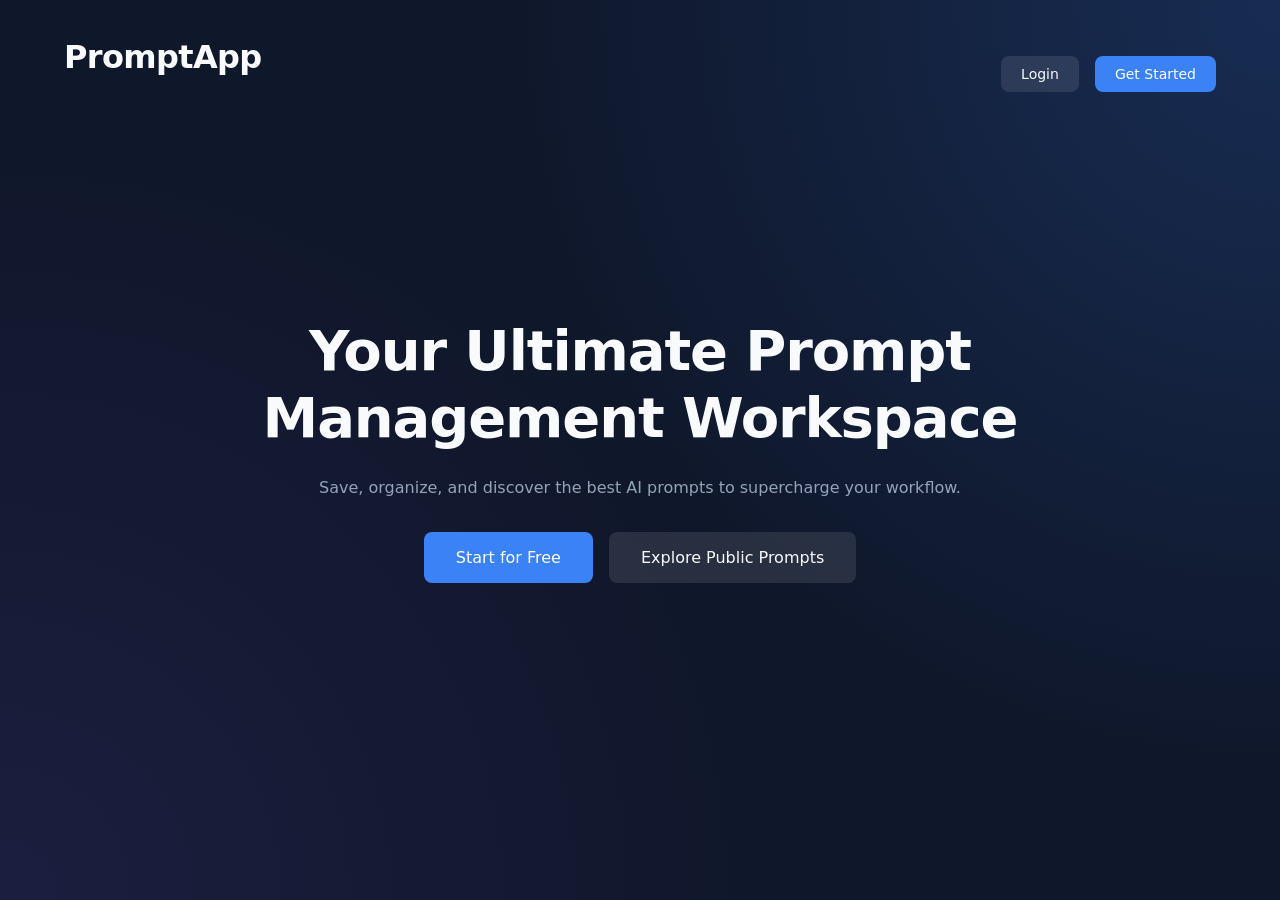
==== index.html @ 84c63709 "initial commit" ====
<!DOCTYPE html>
<html lang="en">
<head>
  <meta charset="UTF-8">
  <meta name="viewport" content="width=device-width, initial-scale=1.0">
  <title>Prompt App - Manage Your Prompts</title>
  <link rel="stylesheet" href="css/style.css">

</head>
<body>

<nav class="landing-nav">
  <h2>PromptApp</h2>
  <div class="hero-btns">
    <a href="pages/auth/login.html" class="btn btn-secondary">Login</a>
    <a href="pages/auth/register.html" class="btn btn-primary">Get Started</a>
  </div>
</nav>

<section class="landing-hero">
  <h1>Your Ultimate Prompt Management Workspace</h1>
  <p>Save, organize, and discover the best AI prompts to supercharge your workflow.</p>
  <div class="hero-btns">
    <a href="pages/auth/register.html" class="btn btn-primary" style="padding: 16px 32px; font-size: 16px;">Start for Free</a>
    <a href="pages/public/public.html?view=public" class="btn btn-secondary" style="padding: 16px 32px; font-size: 16px;">Explore Public Prompts</a>
  </div>
</section>

</body>
</html>
---- css/style.css ----
/* Modern Dashboard UI System - Optimized & Refactored */
:root {
  /* Colors - Dark (Default) */
  --bg-primary: #0f172a;
  --bg-secondary: #1e293b;
  --bg-card: rgba(30, 41, 59, 0.7);
  --bg-input: rgba(15, 23, 42, 0.5);
  --bg-header: rgba(15, 23, 42, 0.8);
  --text-primary: #f8fafc;
  --text-secondary: #94a3b8;
  --accent: #3b82f6;
  --accent-hover: #2563eb;
  --success: #10b981;
  --warning: #facc15;
  --danger: #ef4444;
  --border: rgba(255, 255, 255, 0.1);
  --sidebar-width: 260px;
  --sidebar-collapsed-width: 80px;
  --header-height: 70px;
  --font-family: 'Inter', 'Segoe UI', system-ui, sans-serif;
  --border-radius: 12px;
  --transition: all 0.3s ease;
  --search-svg: url('data:image/svg+xml;utf8,<svg xmlns="http://www.w3.org/2000/svg" width="16" height="16" fill="%2394a3b8" viewBox="0 0 16 16"><path fill-rule="evenodd" d="M11.742 10.344a6.5 6.5 0 1 0-1.397 1.398h-.001q.044.06.098.115l3.85 3.85a1 1 0 0 0 1.415-1.414l-3.85-3.85a1 1 0 0 0-.115-.1zM12 6.5a5.5 5.5 0 1 1-11 0 5.5 5.5 0 0 1 11 0"/></svg>');
}

/* Light Theme Variables */
html[data-theme="light"] {
  --bg-primary: #f1f5f9;
  --bg-secondary: #ffffff;
  --bg-card: #ffffff;
  --bg-input: #f8fafc;
  --bg-header: rgba(255, 255, 255, 0.8);
  --text-primary: #0f172a;
  --text-secondary: #64748b;
  --border: rgba(0, 0, 0, 0.1);
  --search-svg: url('data:image/svg+xml;utf8,<svg xmlns="http://www.w3.org/2000/svg" width="16" height="16" fill="%2364748b" viewBox="0 0 16 16"><path d="M11.742 10.344a6.5 6.5 0 1 0-1.397 1.398h-.001q.044.06.098.115l3.85 3.85a1 1 0 0 0 1.415-1.414l-3.85-3.85a1 1 0 0 0-.115-.1zM12 6.5a5.5 5.5 0 1 1-11 0 5.5 5.5 0 0 1 11 0"/></svg>');
}

html, body {
  height: 100%;
}

* {
  margin: 0;
  padding: 0;
  box-sizing: border-box;
}

body {
  font-family: var(--font-family);
  background-color: var(--bg-primary);
  color: var(--text-primary);
  min-height: 100vh;
  overflow-x: hidden;
  transition: background-color 0.3s, color 0.3s;
}

/* Typography */
h1 { font-size: clamp(1.75rem, 5vw, 2.5rem); line-height: 1.2; }
h2 { font-size: clamp(1.5rem, 4vw, 2rem); line-height: 1.3; }
h3 { font-size: clamp(1.25rem, 3vw, 1.5rem); line-height: 1.4; }

h1, h2, h3, h4, h5, h6 {
  font-weight: 700;
  color: var(--text-primary);
  letter-spacing: -0.02em;
}

p {
  color: var(--text-secondary);
  line-height: 1.6;
}

a {
  text-decoration: none;
  color: var(--text-primary);
  transition: var(--transition);
}

a:hover {
  color: var(--accent);
}

/* Layout: Dashboard System */
.dashboard-layout {
  display: flex;
  height: 100vh;
  width: 100vw;
  overflow: hidden;
}

.sidebar {
  width: var(--sidebar-width);
  min-width: var(--sidebar-width);
  height: 100vh;
  background-color: var(--bg-secondary);
  border-right: 1px solid var(--border);
  display: flex;
  flex-direction: column;
  padding: 24px 0;
  z-index: 100;
  transition: width 0.3s cubic-bezier(0.4, 0, 0.2, 1), min-width 0.3s cubic-bezier(0.4, 0, 0.2, 1);
  position: relative;
}

.sidebar.collapsed {
  width: var(--sidebar-collapsed-width);
  min-width: var(--sidebar-collapsed-width);
}

.sidebar-header {
  padding: 0 16px 24px;
  border-bottom: 1px solid var(--border);
  margin-bottom: 24px;
  display: flex;
  align-items: center;
  justify-content: space-between;
}

.sidebar-logo {
  color: var(--accent);
  font-size: 20px;
  font-weight: 700;
  white-space: nowrap;
  overflow: hidden;
}

.sidebar-logo span {
  color: var(--text-primary);
}

.sidebar.collapsed .sidebar-logo span {
  display: none;
}

.toggle-sidebar {
  position: absolute;
  top: 24px;
  right: -16px;
  background: var(--accent);
  border: none;
  color: white;
  width: 32px;
  height: 32px;
  border-radius: 50%;
  display: flex;
  align-items: center;
  justify-content: center;
  cursor: pointer;
  z-index: 101;
  box-shadow: 0 4px 12px rgba(59, 130, 246, 0.4);
  transition: var(--transition);
}

.toggle-sidebar:hover {
  background: var(--accent-hover);
  transform: scale(1.1);
}

.sidebar.collapsed .toggle-sidebar {
  transform: rotate(180deg);
}

.sidebar.collapsed .toggle-sidebar:hover {
  transform: rotate(180deg) scale(1.1);
}

.sidebar-nav {
  flex: 1;
  display: flex;
  flex-direction: column;
  gap: 8px;
  padding: 0 16px;
  overflow-y: auto;
}

.sidebar-nav a {
  display: flex;
  align-items: center;
  padding: 12px 16px;
  border-radius: 12px;
  font-weight: 500;
  color: var(--text-secondary);
  gap: 12px;
  white-space: nowrap;
  margin: 0 12px;
}

.sidebar.collapsed .nav-text {
  display: none;
}

.sidebar.collapsed .sidebar-nav a {
  margin: 0 auto;
  width: 48px;
  height: 48px;
  padding: 0;
  justify-content: center;
  border-radius: 12px;
  background: rgba(255, 255, 255, 0.05);
  border: 1px solid var(--border);
}

.sidebar.collapsed .sidebar-nav a svg {
  margin: 0;
  width: 20px;
  height: 20px;
}

.sidebar.collapsed .sidebar-nav a:hover,
.sidebar.collapsed .sidebar-nav a.active {
  background-color: var(--accent);
  border-color: var(--accent);
}

.sidebar-nav a:hover,
.sidebar-nav a.active {
  background-color: var(--accent);
  color: white;
  box-shadow: 0 4px 12px rgba(59, 130, 246, 0.3);
}

.sidebar-footer {
  padding: 16px;
  border-top: 1px solid var(--border);
  display: flex;
  flex-direction: column;
  gap: 8px;
}

.btn-sidebar-action {
  display: flex;
  align-items: center;
  gap: 12px;
  padding: 12px;
  border-radius: 10px;
  background: rgba(255, 255, 255, 0.05);
  border: 1px solid var(--border);
  color: var(--text-primary);
  cursor: pointer;
  transition: var(--transition);
  font-family: inherit;
  font-size: 14px;
}

.sidebar.collapsed .btn-sidebar-action {
  justify-content: center;
}

.btn-sidebar-action:hover {
  background: rgba(255, 255, 255, 0.1);
}

.btn-sidebar-action.logout {
  color: var(--danger);
  border-color: rgba(239, 68, 68, 0.2);
}

.btn-sidebar-action.logout:hover {
  background: var(--danger);
  color: white;
}

.main-wrapper {
  flex: 1;
  display: flex;
  flex-direction: column;
  overflow: hidden;
  transition: margin-left 0.3s ease;
}

.dashboard-header {
  height: var(--header-height);
  background-color: var(--bg-header);
  backdrop-filter: blur(12px);
  border-bottom: 1px solid var(--border);
  display: flex;
  align-items: center;
  justify-content: space-between;
  padding: 0 32px;
  z-index: 5;
  transition: var(--transition);
}

.dashboard-header h1 {
  font-size: 1.25rem;
  white-space: nowrap;
  overflow: hidden;
  text-overflow: ellipsis;
}

.content-area {
  flex: 1;
  padding: 32px;
  overflow-y: auto;
  background: radial-gradient(circle at top right, rgba(59, 130, 246, 0.05), transparent 40%);
  display: flex;
  flex-direction: column;
}

.content-container {
  max-width: 1000px;
  width: 100%;
  margin: 0 auto;
  flex: 1;
  display: flex;
  flex-direction: column;
}

/* Components: Cards */
.grid-container {
  display: grid;
  grid-template-columns: repeat(auto-fill, minmax(320px, 1fr));
  gap: 24px;
  margin-top: 24px;
}

.card, .form-card, .chart-card {
  background: var(--bg-card);
  border: 1px solid var(--border);
  border-radius: 20px;
  padding: 24px;
  display: flex;
  flex-direction: column;
  gap: 16px;
  transition: all 0.4s cubic-bezier(0.16, 1, 0.3, 1);
  position: relative;
  overflow: hidden;
  backdrop-filter: blur(10px);
}

.card:hover, .form-card:hover, .chart-card:hover {
  transform: translateY(-8px);
  box-shadow: 0 20px 40px rgba(0, 0, 0, 0.3);
  border-color: var(--accent);
}

.form-card {
  max-width: 600px;
  margin: 0 auto;
}

.card-header {
  display: flex;
  justify-content: space-between;
  align-items: flex-start;
}

.card-category {
  font-size: 11px;
  text-transform: uppercase;
  letter-spacing: 1px;
  color: var(--accent);
  font-weight: 700;
  margin-bottom: 4px;
  display: block;
}

.card-title {
  font-size: 20px;
  font-weight: 700;
  color: var(--text-primary);
  line-height: 1.3;
}

.card-body {
  color: var(--text-secondary);
  flex: 1;
  font-size: 15px;
  line-height: 1.6;
  display: -webkit-box;
  -webkit-line-clamp: 4;
  -webkit-box-orient: vertical;
  overflow: hidden;
}


.card-actions {
  display: flex;
  gap: 10px;
  padding-top: 16px;
  border-top: 1px solid var(--border);
  margin-top: auto;
}

/* Components: Buttons */
.btn {
  display: inline-flex;
  align-items: center;
  justify-content: center;
  padding: 10px 20px;
  border-radius: 8px;
  font-weight: 500;
  font-size: 14px;
  cursor: pointer;
  border: none;
  transition: var(--transition);
  gap: 8px;
}

.btn-primary {
  background-color: var(--accent);
  color: white;
}

.btn-primary:hover {
  background-color: var(--accent-hover);
  box-shadow: 0 4px 12px rgba(59, 130, 246, 0.4);
}

.btn-secondary {
  background-color: rgba(255, 255, 255, 0.1);
  color: var(--text-primary);
}

html[data-theme="light"] .btn-secondary {
  background-color: rgba(0, 0, 0, 0.05);
}

.btn-danger {
  background-color: rgba(239, 68, 68, 0.1);
  color: var(--danger);
}

.btn-danger:hover {
  background-color: var(--danger);
  color: white;
}

.btn-icon {
  width: 36px;
  height: 36px;
  display: flex;
  align-items: center;
  justify-content: center;
  background: rgba(255, 255, 255, 0.05);
  border-radius: 6px;
  cursor: pointer;
  border: 1px solid transparent;
  color: var(--text-secondary);
  transition: var(--transition);
}

html[data-theme="light"] .btn-icon {
  background: rgba(0, 0, 0, 0.03);
}

.btn-icon:hover {
  background: rgba(255, 255, 255, 0.1);
  color: var(--text-primary);
}

/* Forms */
.form-group {
  margin-bottom: 20px;
}

.form-group label {
  display: block;
  margin-bottom: 8px;
  color: var(--text-secondary);
  font-size: 14px;
  font-weight: 500;
}

.form-control {
  width: 100%;
  padding: 12px 16px;
  background-color: var(--bg-input);
  border: 1px solid var(--border);
  border-radius: 8px;
  color: var(--text-primary);
  font-size: 15px;
  transition: var(--transition);
  font-family: inherit;
}

.form-control:focus {
  outline: none;
  border-color: var(--accent);
  box-shadow: 0 0 0 3px rgba(59, 130, 246, 0.2);
}

textarea.form-control {
  min-height: 120px;
  resize: vertical;
}

.search-input {
  width: 100%;
  max-width: 500px;
  padding: 12px 16px 12px 40px;
  background-color: var(--bg-card);
  border: 1px solid var(--border);
  border-radius: 20px;
  color: var(--text-primary);
  background-image: var(--search-svg);
  background-repeat: no-repeat;
  background-position: 14px center;
  transition: var(--transition);
}

/* Auth Pages Styling */
.auth-layout {
  display: flex;
  align-items: center;
  justify-content: center;
  min-height: 100vh;
  background: radial-gradient(circle at top right, rgba(59, 130, 246, 0.1), transparent),
              radial-gradient(circle at bottom left, rgba(16, 185, 129, 0.1), transparent),
              var(--bg-primary);
  position: relative;
  overflow: hidden;
}

.auth-layout::before {
  content: '';
  position: absolute;
  top: 0;
  left: 0;
  right: 0;
  height: 320px;
  background: url("data:image/svg+xml,%3Csvg xmlns='http://www.w3.org/2000/svg' viewBox='0 0 1440 320'%3E%3Cpath fill='%231e293b' fill-opacity='1' d='M0,256L48,229.3C96,203,192,149,288,154.7C384,160,480,224,576,218.7C672,213,768,139,864,128C960,117,1056,171,1152,197.3C1248,224,1344,224,1392,224L1440,224L1440,0L1392,0C1344,0,1248,0,1152,0C1056,0,960,0,864,0C768,0,672,0,576,0C480,0,384,0,288,0C192,0,96,0,48,0L0,0Z'%3E%3C/path%3E%3C/svg%3E") no-repeat top;
  background-size: cover;
  opacity: 0.5;
  z-index: 0;
}

.auth-container {
  display: flex;
  width: 900px;
  max-width: 95%;
  background: var(--bg-card);
  backdrop-filter: blur(20px);
  border-radius: 20px;
  border: 1px solid var(--border);
  box-shadow: 0 25px 50px -12px rgba(0, 0, 0, 0.5);
  overflow: hidden;
}

.auth-info {
  flex: 1;
  padding: 60px 40px;
  background: linear-gradient(135deg, var(--accent), var(--accent-hover));
  display: flex;
  flex-direction: column;
  justify-content: center;
  align-items: center;
  text-align: center;
  color: white;
}

.auth-card {
  flex: 1;
  padding: 60px 40px;
  display: flex;
  flex-direction: column;
  justify-content: center;
}

.auth-title {
  font-size: clamp(1.5rem, 5vw, 2rem);
  margin-bottom: 8px;
}

.auth-subtitle {
  color: var(--text-secondary);
  margin-bottom: 32px;
}

.auth-footer {
  margin-top: 32px;
  color: var(--text-secondary);
}

.auth-footer a {
  color: var(--accent);
  font-weight: 600;
}

@media (max-width: 1024px) {
  --sidebar-width: 200px;
}

@media (max-width: 768px) {
  .sidebar {
    position: fixed;
    height: 100vh;
    transform: translateX(-100%);
    box-shadow: 10px 0 30px rgba(0,0,0,0.5);
    width: var(--sidebar-width) !important;
  }
  
  .sidebar.mobile-active {
    transform: translateX(0);
  }
  
  .dashboard-header {
    padding: 0 16px;
  }
  
  .content-area {
    padding: 20px 16px;
  }
  
  .grid-container {
    grid-template-columns: 1fr;
  }

  .auth-container { flex-direction: column; }
  .auth-info { display: none; }
}

.mobile-nav-toggle {
  display: none;
  background: none;
  border: none;
  color: var(--text-primary);
  padding: 8px;
  cursor: pointer;
}

@media (max-width: 768px) {
  .mobile-nav-toggle {
    display: block;
  }
}

.sidebar-overlay {
  position: fixed;
  inset: 0;
  background: rgba(0,0,0,0.5);
  backdrop-filter: blur(4px);
  z-index: 90;
  opacity: 0;
  pointer-events: none;
  transition: opacity 0.3s ease;
}

.sidebar-overlay.active {
  opacity: 1;
  pointer-events: auto;
}

/* Landing Page Styling */
.landing-nav {
  display: flex;
  justify-content: space-between;
  align-items: center;
  padding: 24px 5%;
  width: 100%;
  position: absolute;
  top: 0;
}

.landing-hero {
  display: flex;
  flex-direction: column;
  align-items: center;
  justify-content: center;
  min-height: 100vh;
  text-align: center;
  padding: 0 20px;
  background: radial-gradient(circle at top right, rgba(59, 130, 246, 0.2), transparent 50%),
              radial-gradient(circle at bottom left, rgba(139, 92, 246, 0.1), transparent 50%);
}

.landing-hero h1 {
  font-size: clamp(2rem, 8vw, 3.5rem);
  margin-bottom: 24px;
  max-width: 900px;
  font-weight: 800;
}

.hero-btns {
  display: flex;
  gap: 16px;
  margin-top: 32px;
}

@media (max-width: 680px) {
  .hero-btns {
    flex-direction: column;
    width: 100%;
    max-width: 400px;
    padding: 0 20px;
  }
  .hero-btns .btn {
    width: 100%;
  }
}

/* Utility Classes */
.tag {
  display: inline-block;
  padding: 4px 10px;
  border-radius: 12px;
  font-size: 12px;
  font-weight: 500;
  background: rgba(59, 130, 246, 0.1);
  color: var(--accent);
  border: 1px solid rgba(59, 130, 246, 0.2);
}

.tags-container {
  display: flex;
  gap: 8px;
  flex-wrap: wrap;
}

.mb-1 { margin-bottom: 8px; }
.mb-2 { margin-bottom: 16px; }
.mb-3 { margin-bottom: 24px; }
.mt-3 { margin-top: 24px; }
.text-center { text-align: center; }
.center-card { margin: 0 auto; width: 100%; }

/* Toast Notifications */
.toast-container {
  position: fixed;
  top: 24px;
  right: 24px;
  z-index: 9999;
  display: flex;
  flex-direction: column;
  gap: 12px;
  pointer-events: none;
}

.toast {
  background: var(--bg-secondary);
  color: var(--text-primary);
  padding: 12px 20px;
  border-radius: 12px;
  box-shadow: 0 10px 15px -3px rgba(0, 0, 0, 0.1), 0 4px 6px -2px rgba(0, 0, 0, 0.05);
  border: 1px solid var(--border);
  display: flex;
  align-items: center;
  gap: 12px;
  min-width: 280px;
  max-width: 400px;
  animation: toastSlideIn 0.3s cubic-bezier(0.16, 1, 0.3, 1);
  pointer-events: auto;
  backdrop-filter: blur(10px);
}

.toast.success {
  border-left: 4px solid var(--success);
}

.toast.error {
  border-left: 4px solid var(--danger);
}

.toast svg {
  flex-shrink: 0;
}

.toast.success svg { color: var(--success); }
.toast.error svg { color: var(--danger); }

.toast.fade-out {
  opacity: 0;
  transform: translateX(20px);
  transition: all 0.3s ease;
}

@keyframes toastSlideIn {
  from { transform: translateX(100%); opacity: 0; }
  to { transform: translateX(0); opacity: 1; }
}

/* Pagination */
.pagination {
  display: flex;
  justify-content: center;
  align-items: center;
  gap: 8px;
  margin-top: 40px;
  margin-bottom: 20px;
}

.page-btn {
  width: 40px;
  height: 40px;
  display: flex;
  align-items: center;
  justify-content: center;
  background: var(--bg-card);
  border: 1px solid var(--border);
  border-radius: 10px;
  color: var(--text-primary);
  font-weight: 500;
  cursor: pointer;
  transition: var(--transition);
}

.page-btn:hover {
  border-color: var(--accent);
  color: var(--accent);
  background: rgba(59, 130, 246, 0.1);
}

.page-btn.active {
  background: var(--accent);
  color: white;
  border-color: var(--accent);
}

.page-btn:disabled {
  opacity: 0.5;
  cursor: not-allowed;
  pointer-events: none;
}

.page-btn.arrow-btn {
  width: auto;
  min-width: 40px;
  padding: 0 12px;
}

.page-dots {
  color: var(--text-secondary);
  font-weight: 700;
  padding: 0 4px;
}
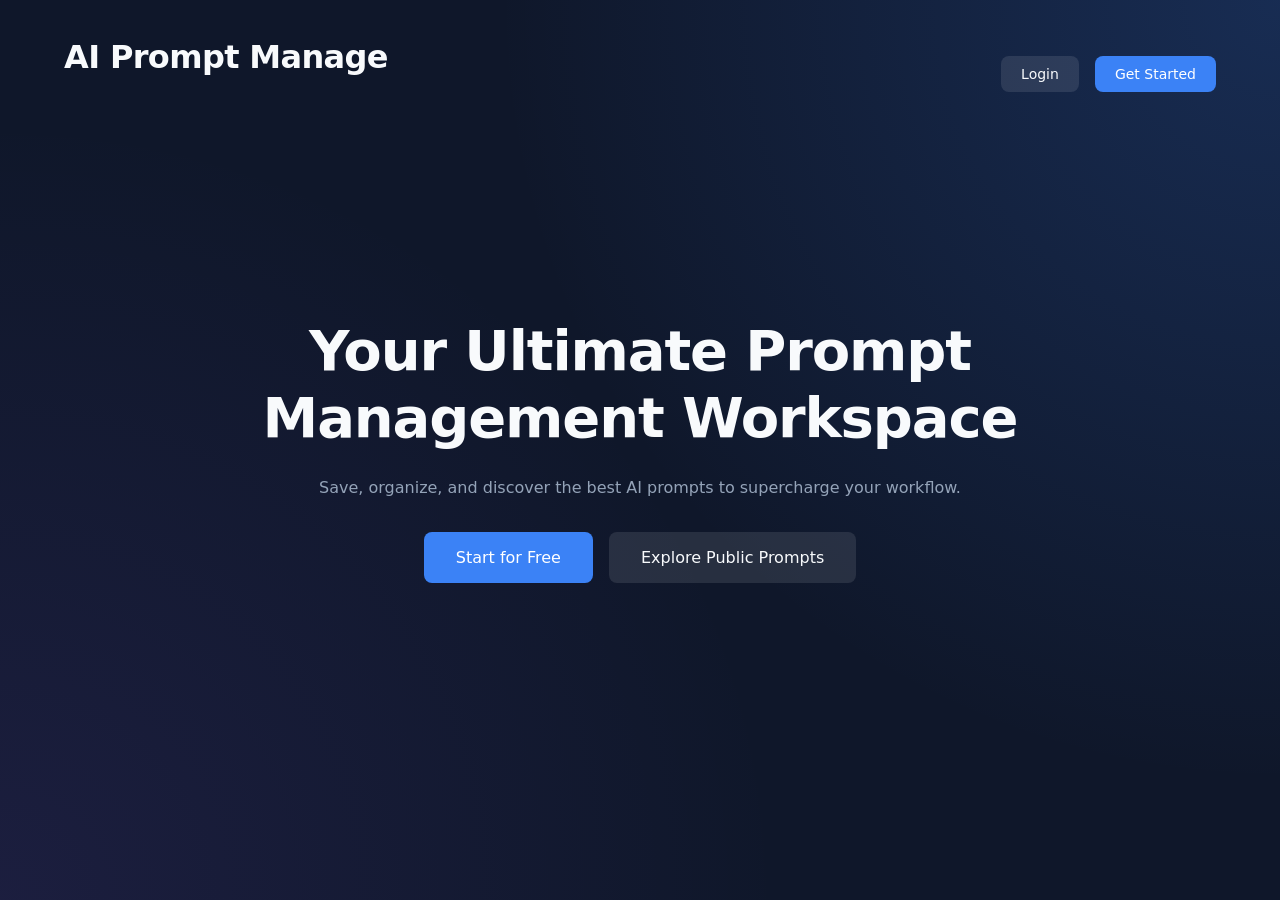
==== commit 272a4b1f: "feat: add templates page, popup styles, and UI improvements - Add templates page (HTML, CSS, JS)  - " ====
--- a/index.html
+++ b/index.html
@@ -1,5 +1,6 @@
 <!DOCTYPE html>
 <html lang="en">
+
 <head>
   <meta charset="UTF-8">
   <meta name="viewport" content="width=device-width, initial-scale=1.0">
@@ -7,24 +8,28 @@
   <link rel="stylesheet" href="css/style.css">
 
 </head>
+
 <body>
 
-<nav class="landing-nav">
-  <h2>PromptApp</h2>
-  <div class="hero-btns">
-    <a href="pages/auth/login.html" class="btn btn-secondary">Login</a>
-    <a href="pages/auth/register.html" class="btn btn-primary">Get Started</a>
-  </div>
-</nav>
+  <nav class="landing-nav">
+    <h2>AI Prompt Manage</h2>
+    <div class="hero-btns">
+      <a href="pages/auth/login.html" class="btn btn-secondary">Login</a>
+      <a href="pages/auth/register.html" class="btn btn-primary">Get Started</a>
+    </div>
+  </nav>
 
-<section class="landing-hero">
-  <h1>Your Ultimate Prompt Management Workspace</h1>
-  <p>Save, organize, and discover the best AI prompts to supercharge your workflow.</p>
-  <div class="hero-btns">
-    <a href="pages/auth/register.html" class="btn btn-primary" style="padding: 16px 32px; font-size: 16px;">Start for Free</a>
-    <a href="pages/public/public.html?view=public" class="btn btn-secondary" style="padding: 16px 32px; font-size: 16px;">Explore Public Prompts</a>
-  </div>
-</section>
+  <section class="landing-hero">
+    <h1>Your Ultimate Prompt Management Workspace</h1>
+    <p>Save, organize, and discover the best AI prompts to supercharge your workflow.</p>
+    <div class="hero-btns">
+      <a href="pages/auth/register.html" class="btn btn-primary" style="padding: 16px 32px; font-size: 16px;">Start for
+        Free</a>
+      <a href="pages/public/public.html?view=public" class="btn btn-secondary"
+        style="padding: 16px 32px; font-size: 16px;">Explore Public Prompts</a>
+    </div>
+  </section>
 
 </body>
+
 </html>
